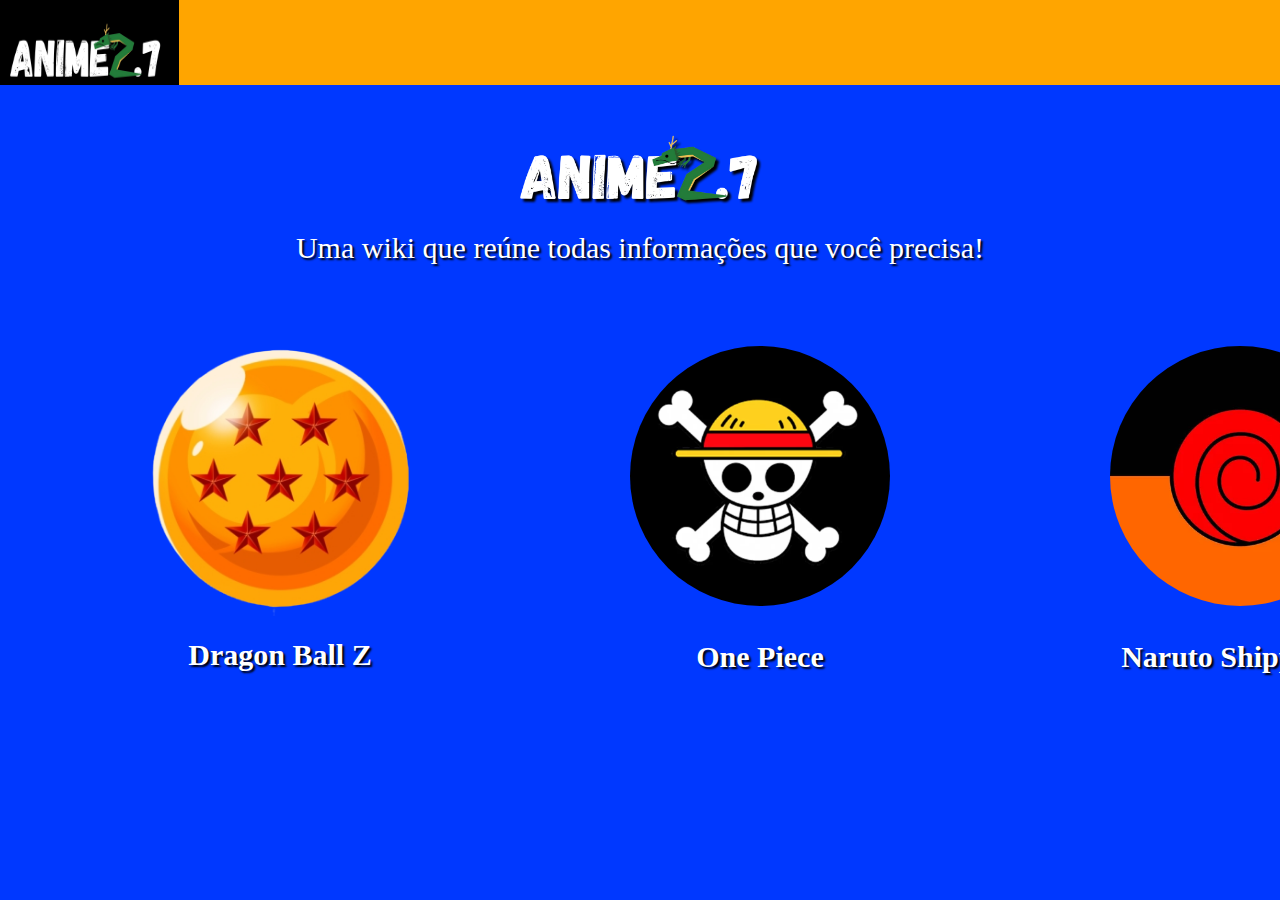
==== index.html @ 8d2ff598 "First Commit" ====
<!- 
Nome: Diogo Gomes Castro
Professor: Marco Maciel
Turma: 1° Período - ADS
Atividade: Atividade Prática 08
->
<!DOCTYPE html>
<html lang="pt-br">
<head>
    <style>
        h3{
            font-size: 30px;
        }
    </style>
    <meta charset="UTF-8">
    <meta http-equiv="X-UA-Compatible" content="IE=edge">
    <meta name="viewport" content="width=device-width, initial-scale=1.0">
    <title>Animez.7-WIKI</title>
    <link rel="stylesheet" href="reset.css">
    <link rel="stylesheet" href="style.css">
</head>
<body>

    <header>
        <div class="barratop">
            <div class="logopreto">
                <img class="logo" src="ANIMEZ.7 - Logo.png">
            </div>
        </div>
        <nav>
            <ul>

            </ul>
        </nav>
    </header>
    
    <main>
        <img id="logop" src="ANIMEZ.7 - Logo.png">

    <p>Uma wiki que reúne todas informações que você precisa!</p>
    <br> <br> <br> <br>
    <ul>
    <li>
        <a href="dragonball.html">
            <div class="animes">
            <img class="dbimg" src="dragonball.png">
            <h3 id="dbtext">Dragon Ball Z</h3>
            </div>
        </a>
    </li>
    <li>
        <div class="animes">
            <a ><img class="animesimg" src="onepiece.webp"></a>
            <h3>One Piece</h3>
        </div>
    </li>
    <li>
        <div class="animes">
            <a><img class="animesimg" src="naruto.jpg"></a>
            <h3>Naruto Shippuden</h3>
        </div>
    </li>
    </ul>
    </main>

</body>
</html>
---- style.css ----
body{
    background-color: #0038FF;
    margin: 0%;
}
.barratop{
    height:85px;
    width:100%;
    background-color:orange;
    margin-bottom:50px;
}
.logopreto{
    width:14%;
    height:85px;
    background-color:black;
}
.logo{
    width: 90%;
    height: 250%;
    margin-left:3%;
    margin-top: -30%;
}
#logop{
    width: 20%;
    height: 15%;  
    margin: auto;
    display: block;
    margin-top: -10%;
    margin-bottom: -40px;
    filter: drop-shadow(3px 3px 1px black);
}
p{
    text-shadow: 2px 2px 2px black;
    color: white;
    margin-top: -65px;
    margin-bottom: -6%;
    text-align: center; 
    font-size: 30px;
}

ul{
    display: inline-flex;
}

.animes{
    margin: 40px 40px;
    width: 400px;
    height: 400px;
    text-align: center;
    margin-top: 80px;
}

.dbimg{
    width: 69%;
    height: 69%;
    border-radius: 200%;
    object-fit: cover;   
    margin-top: -6px; 
}

#dbtext{
    margin-top: 18px;
}

.animesimg{
    width: 65%;
    height: 65%;
    border-radius: 50%;
    object-fit: cover;
}

a{
    text-decoration: none;
    color: white;
}

li{
    text-shadow: 2px 2px 2px black;
    color: white;
    font-size: 35px;
    list-style-type: none;
    font-weight: bold;
    display: flex;
}
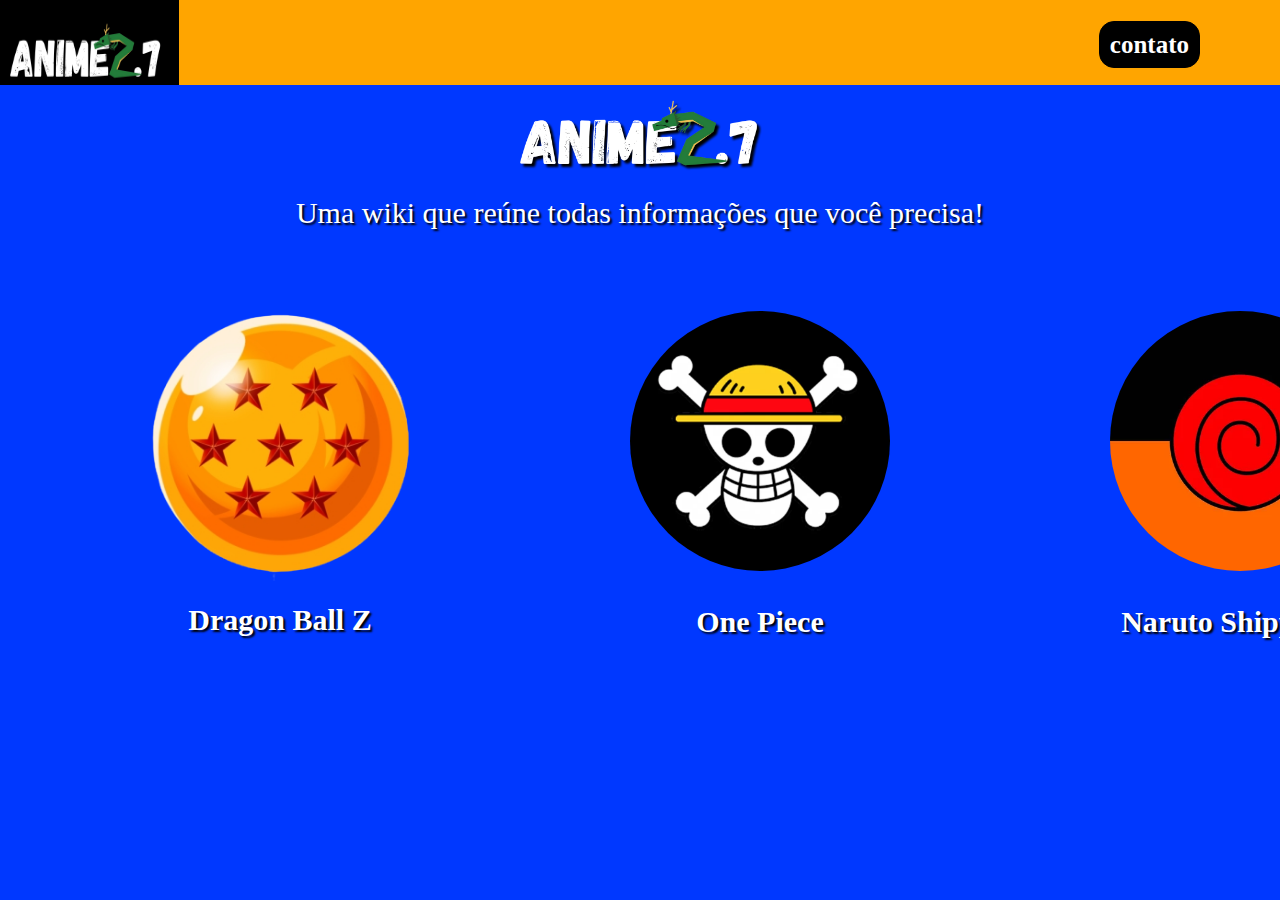
==== commit 68cf39b0: "Versão 10.0" ====
--- a/index.html
+++ b/index.html
@@ -26,12 +26,12 @@
             <div class="logopreto">
                 <img class="logo" src="ANIMEZ.7 - Logo.png">
             </div>
+            <nav>
+                <ul>
+                    <li><a href="contato.html">contato</a></li>
+                </ul>
+            </nav>
         </div>
-        <nav>
-            <ul>
-
-            </ul>
-        </nav>
     </header>
     
     <main>
--- a/style.css
+++ b/style.css
@@ -28,6 +28,26 @@
     margin-bottom: -40px;
     filter: drop-shadow(3px 3px 1px black);
 }
+
+nav{
+    position: absolute;
+    top: 5px;
+    right: 80px;
+}
+
+nav li{
+    padding: 10px;
+    text-shadow: 2px 2px 1px black;
+    color: white;
+    font-size: 25px;
+    list-style-type: none;
+    font-weight: bold;
+    background-size: 50%;
+    background-color: black;
+    border: 1px solid black;
+    border-radius: 15px 15px 15px 15px;
+}
+
 p{
     text-shadow: 2px 2px 2px black;
     color: white;
@@ -73,13 +93,12 @@
     color: white;
 }
 
-li{
+main li{
     text-shadow: 2px 2px 2px black;
     color: white;
     font-size: 35px;
     list-style-type: none;
     font-weight: bold;
-    display: flex;
 }
 
 
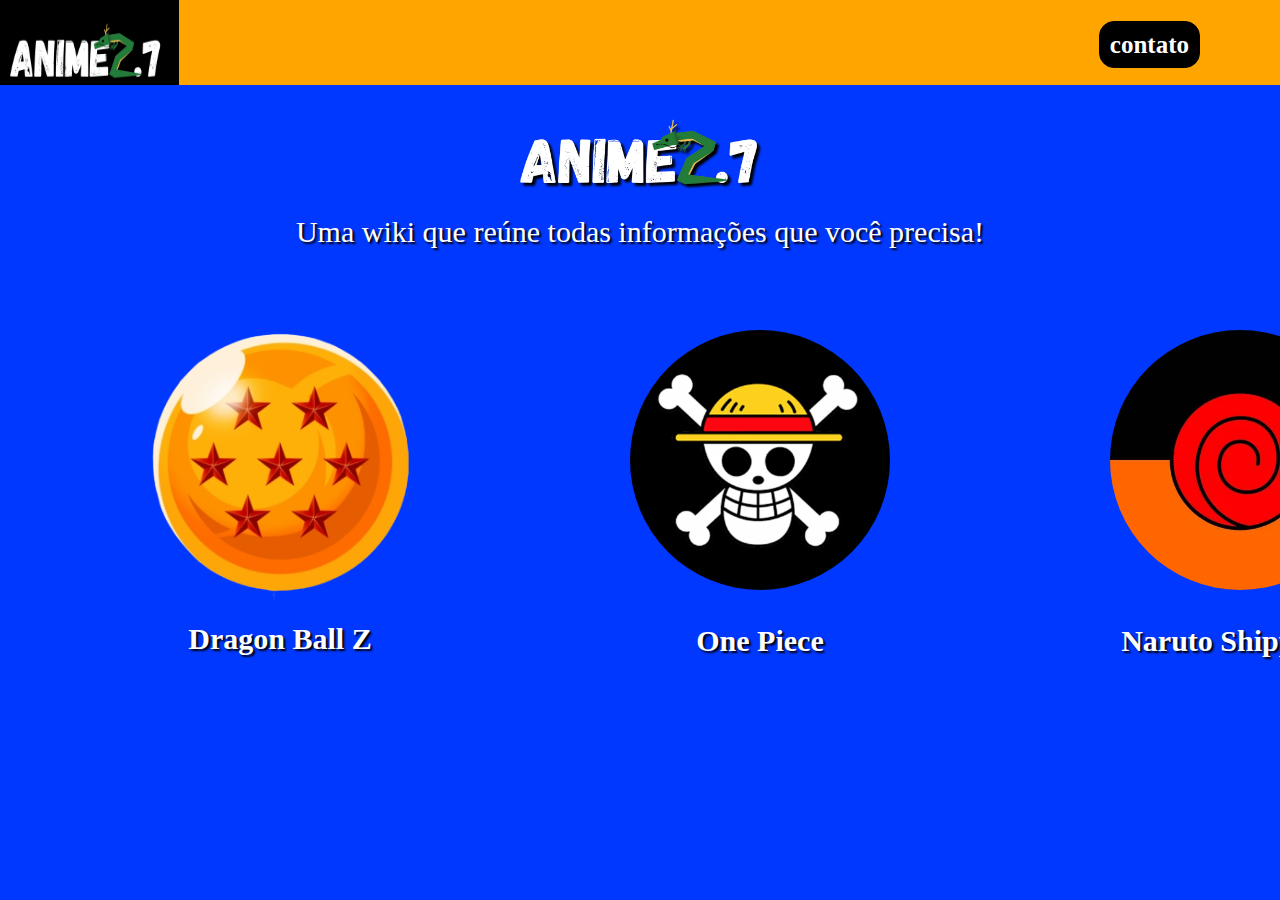
==== commit cb38f046: "Página Contato 2.0" ====
--- a/index.html
+++ b/index.html
@@ -24,7 +24,7 @@
     <header>
         <div class="barratop">
             <div class="logopreto">
-                <img class="logo" src="ANIMEZ.7 - Logo.png">
+                <a href="index.html"><img class="logo" src="ANIMEZ.7 - Logo.png"></a>
             </div>
             <nav>
                 <ul>
@@ -37,30 +37,30 @@
     <main>
         <img id="logop" src="ANIMEZ.7 - Logo.png">
 
-    <p>Uma wiki que reúne todas informações que você precisa!</p>
-    <br> <br> <br> <br>
-    <ul>
-    <li>
-        <a href="dragonball.html">
-            <div class="animes">
-            <img class="dbimg" src="dragonball.png">
-            <h3 id="dbtext">Dragon Ball Z</h3>
-            </div>
-        </a>
-    </li>
-    <li>
-        <div class="animes">
-            <a ><img class="animesimg" src="onepiece.webp"></a>
-            <h3>One Piece</h3>
-        </div>
-    </li>
-    <li>
-        <div class="animes">
-            <a><img class="animesimg" src="naruto.jpg"></a>
-            <h3>Naruto Shippuden</h3>
-        </div>
-    </li>
-    </ul>
+        <p>Uma wiki que reúne todas informações que você precisa!</p>
+        <br> <br> <br> <br>
+        <ul>
+            <li>
+                <a href="dragonball.html">
+                    <div class="animes">
+                    <img class="dbimg" src="dragonball.png">
+                    <h3 id="dbtext">Dragon Ball Z</h3>
+                    </div>
+                </a>
+            </li>
+            <li>
+                <div class="animes">
+                    <a ><img class="animesimg" src="onepiece.webp"></a>
+                    <h3>One Piece</h3>
+                </div>
+            </li>
+            <li>
+                <div class="animes">
+                    <a><img class="animesimg" src="naruto.jpg"></a>
+                    <h3>Naruto Shippuden</h3>
+                </div>
+            </li>
+        </ul>
     </main>
 
 </body>
--- a/style.css
+++ b/style.css
@@ -24,7 +24,7 @@
     height: 15%;  
     margin: auto;
     display: block;
-    margin-top: -10%;
+    margin-top: -8.5%;
     margin-bottom: -40px;
     filter: drop-shadow(3px 3px 1px black);
 }
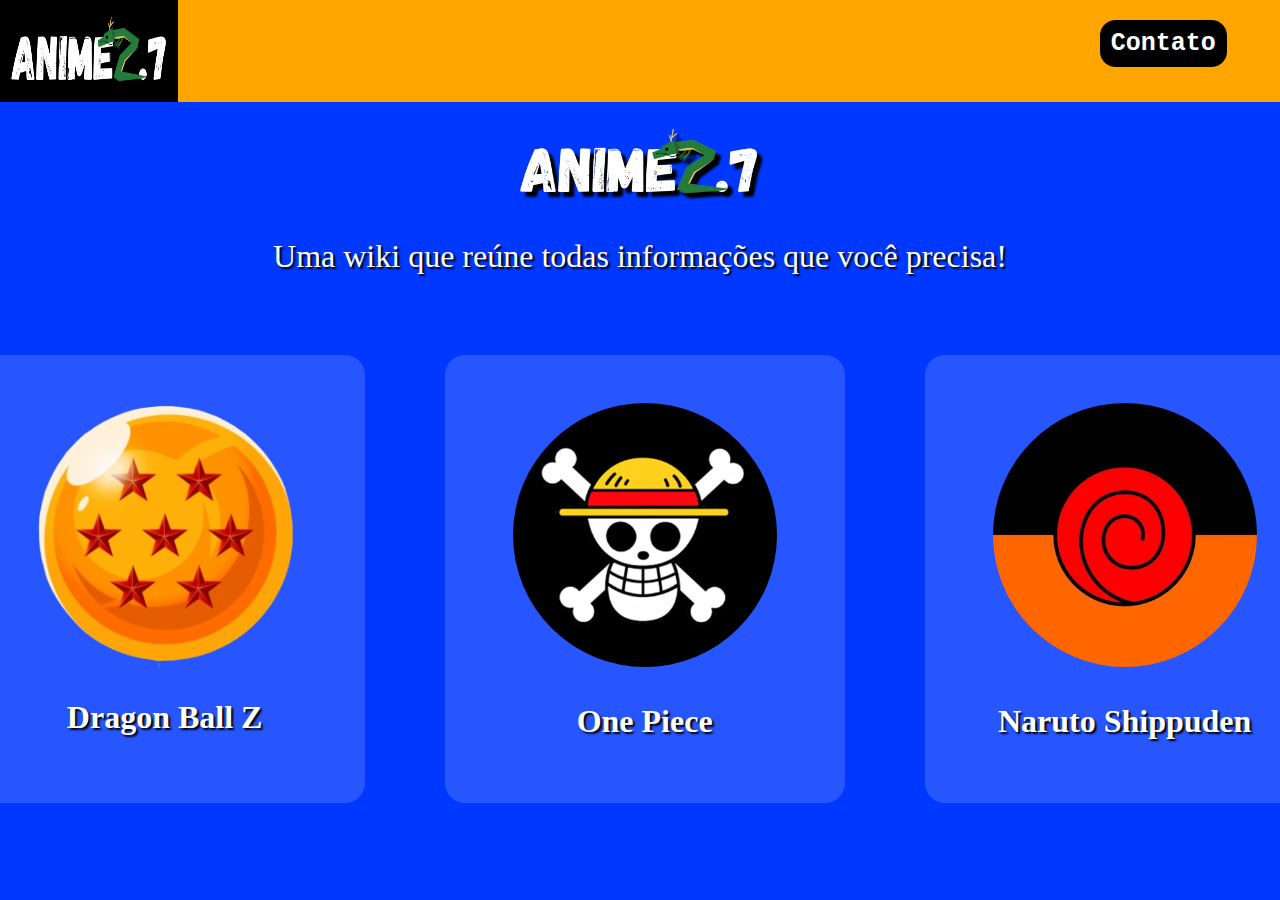
==== commit 956b0850: "Adaptado para Smartphones" ====
--- a/index.html
+++ b/index.html
@@ -14,21 +14,20 @@
     </style>
     <meta charset="UTF-8">
     <meta http-equiv="X-UA-Compatible" content="IE=edge">
-    <meta name="viewport" content="width=device-width, initial-scale=1.0">
+    <meta name="viewport" content="width=device-width">
     <title>Animez.7-WIKI</title>
     <link rel="stylesheet" href="reset.css">
     <link rel="stylesheet" href="style.css">
+    <link rel="stylesheet" href="celular_style.css">
 </head>
 <body>
 
     <header>
         <div class="barratop">
-            <div class="logopreto">
-                <a href="index.html"><img class="logo" src="ANIMEZ.7 - Logo.png"></a>
-            </div>
+            <a href="index.html"><img class="logo" src="ANIMEZ.7 - Logo.png"></a>
             <nav>
                 <ul>
-                    <li><a href="contato.html">contato</a></li>
+                    <li><a href="contato.html">Contato</a></li>
                 </ul>
             </nav>
         </div>
@@ -44,20 +43,20 @@
                 <a href="dragonball.html">
                     <div class="animes">
                     <img class="dbimg" src="dragonball.png">
-                    <h3 id="dbtext">Dragon Ball Z</h3>
+                    <h3 id="dbtext" class="text_animes">Dragon Ball Z</h3>
                     </div>
                 </a>
             </li>
             <li>
                 <div class="animes">
-                    <a ><img class="animesimg" src="onepiece.webp"></a>
-                    <h3>One Piece</h3>
+                    <img class="animesimg" src="onepiece.webp">
+                    <h3 class="text_animes">One Piece</h3>
                 </div>
             </li>
             <li>
                 <div class="animes">
-                    <a><img class="animesimg" src="naruto.jpg"></a>
-                    <h3>Naruto Shippuden</h3>
+                    <img class="animesimg" src="naruto.jpg" id="imgnaruto">
+                    <h3 class="text_animes" id="text_naruto">Naruto Shippuden</h3>
                 </div>
             </li>
         </ul>
--- a/style.css
+++ b/style.css
@@ -2,37 +2,36 @@
     background-color: #0038FF;
     margin: 0%;
 }
+
 .barratop{
-    height:85px;
+    height:11.3vh;
     width:100%;
-    background-color:orange;
-    margin-bottom:50px;
+    background-image: linear-gradient(to right, black 13.9vw, orange 50px);
 }
-.logopreto{
-    width:14%;
-    height:85px;
-    background-color:black;
+
+.logo{
+    position: relative;
+    width: 13%;
+    height: 250%;
+    top: -75%;
+    left: 0.5%;
 }
-.logo{
-    width: 90%;
-    height: 250%;
-    margin-left:3%;
-    margin-top: -30%;
-}
+
 #logop{
     width: 20%;
     height: 15%;  
     margin: auto;
     display: block;
-    margin-top: -8.5%;
+    margin-top: -5.2%;
     margin-bottom: -40px;
-    filter: drop-shadow(3px 3px 1px black);
+    filter: drop-shadow(5px 5px 1px black);
 }
 
 nav{
     position: absolute;
-    top: 5px;
-    right: 80px;
+    top: 0.8%;
+    right: 4%;
+    font-family: monospace;
 }
 
 nav li{
@@ -51,14 +50,16 @@
 p{
     text-shadow: 2px 2px 2px black;
     color: white;
-    margin-top: -65px;
+    margin-top: -4%;
     margin-bottom: -6%;
     text-align: center; 
-    font-size: 30px;
+    font-size: 200%;
 }
 
 ul{
-    display: inline-flex;
+    display: flex;
+    justify-content: center;
+    padding-right: 2.4%;
 }
 
 .animes{
@@ -67,23 +68,32 @@
     height: 400px;
     text-align: center;
     margin-top: 80px;
+    padding-top: 10%;
+    background-color: rgba(255, 255, 255, 0.154);
+    border-radius: 20px;
+    transition: 0.5s all;
+}
+
+.animes:hover{
+    width: 420px;
+    height: 420px;
 }
 
 .dbimg{
-    width: 69%;
-    height: 69%;
+    width: 68.5%;
+    height: 68.5%;
     border-radius: 200%;
     object-fit: cover;   
-    margin-top: -6px; 
+    margin-top: -7px; 
 }
 
 #dbtext{
-    margin-top: 18px;
+    margin-top: 7%;
 }
 
 .animesimg{
-    width: 65%;
-    height: 65%;
+    width: 66%;
+    height: 66%;
     border-radius: 50%;
     object-fit: cover;
 }
@@ -94,12 +104,12 @@
 }
 
 main li{
+    list-style-type: none;
+}
+
+h3{
+    font-size: 2em;
+    margin-top: 8.6%;
     text-shadow: 2px 2px 2px black;
     color: white;
-    font-size: 35px;
-    list-style-type: none;
-    font-weight: bold;
-}
-
-
-
+}--- a/celular_style.css
+++ b/celular_style.css
@@ -0,0 +1,142 @@
+@media screen and (max-width: 480px) 
+{
+    
+    .barratop{
+        height:7.5vh;
+        width:100%;
+        background-image: linear-gradient(to right, black 27vw, orange 50px);
+    }
+    
+    .logo{
+        position: relative;
+        width: 25%;
+        height: 220%;
+        top: -60%;
+        left: 1%;
+    }
+
+    nav{
+        position: absolute;
+        top: 0.5%;
+        right: 3%;
+        font-family: monospace;
+    }
+    
+    nav li{
+        padding: 10px;
+        text-shadow: 2px 2px 1px black;
+        color: white;
+        font-size: 1em;
+        list-style-type: none;
+        font-weight: bold;
+        background-size: 50%;
+        background-color: black;
+        border: 1px solid black;
+        border-radius: 15px 15px 15px 15px;
+    }
+
+    #logop{
+        width: 40%;
+        height: 35%;  
+        margin: auto;
+        display: block;
+        margin-top: -8.5%;
+        filter: drop-shadow(5px 5px 1px black);
+    }
+
+    p{
+        text-shadow: 2px 2px 2px black;
+        color: white;
+        margin-top: -8%;
+        margin-bottom: -15%;
+        text-align: center; 
+        font-size: 99%;
+    }
+
+    ul{
+        display: flex;
+        padding-right: 0;
+        padding-left: 0;
+        flex-direction: column;
+        justify-content: center;
+        justify-content: space-between;
+    }
+
+    .animes{
+        display: flex;
+        width: 90%;
+        padding: 0%;
+        height: 5%;
+        margin-top: 8%;
+        margin-bottom: 0%;
+        margin-left: auto;
+        margin-right: auto;
+        background-color: rgba(255, 255, 255, 0.154);
+        border-radius: 20px;
+        transition: 0.5s all;
+    } 
+
+    .dbimg{
+        width: 25.5%;
+        height: 25.5%;
+        border-radius: 200%;
+        object-fit: cover;   
+        margin-top: 0%; 
+        margin-bottom: 0.2%;
+    }
+    
+    #dbtext{
+        margin: 0%;
+        margin-top: 8.5%;
+        margin-left: 3%;
+    }
+    
+    .animesimg{
+        width: 23.5%;
+        height: 24%;
+        border-radius: 0%;
+        clip-path: circle(49.5%);
+        object-fit: cover;
+        margin-top: 0.8%;
+        margin-bottom: 1%;
+        margin-left: 1%;
+    }
+
+    #imgnaruto{
+        width: 33%;
+        height: 33%;
+        border-radius: 50%;
+        clip-path: circle(40%);
+        object-fit: cover;
+        margin-top: 0.8%;
+        margin-left: -4%;
+   
+    }
+
+    #text_naruto{
+        position: relative;
+        left: 0.5%;
+        margin-left: 0%;
+    }
+
+    .animes:hover{
+        width: 90%;
+        height: 20%;
+    }
+    
+    a{
+        text-decoration: none;
+        color: white;
+    }
+    
+    main li{
+        list-style-type: none;
+    }
+    
+    .text_animes{
+        font-size: 1.8em;
+        margin-top: 8.5%;
+        margin-left: 4.5%;
+    }
+    
+}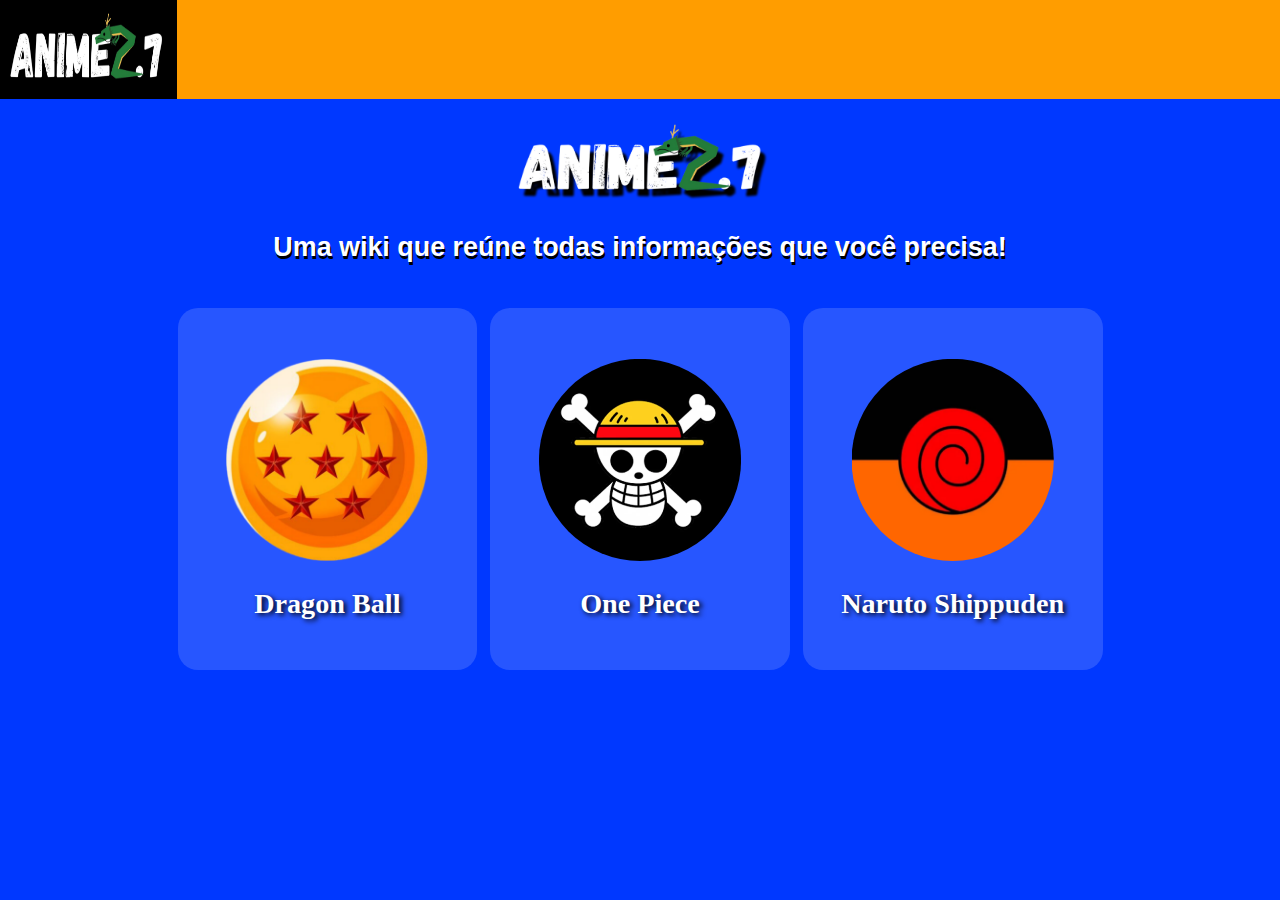
==== commit 5464d9cd: "Remaster" ====
--- a/index.html
+++ b/index.html
@@ -1,66 +1,51 @@
-<!- 
-Nome: Diogo Gomes Castro
-Professor: Marco Maciel
-Turma: 1° Período - ADS
-Atividade: Atividade Prática 08
-->
 <!DOCTYPE html>
 <html lang="pt-br">
 <head>
-    <style>
-        h3{
-            font-size: 30px;
-        }
-    </style>
     <meta charset="UTF-8">
-    <meta http-equiv="X-UA-Compatible" content="IE=edge">
-    <meta name="viewport" content="width=device-width">
-    <title>Animez.7-WIKI</title>
-    <link rel="stylesheet" href="reset.css">
+    <meta name="viewport" content="width=device-width, initial-scale=1.0">
     <link rel="stylesheet" href="style.css">
-    <link rel="stylesheet" href="celular_style.css">
+    <title>Document</title>
 </head>
 <body>
+    <header>
+        <img id="logo" src="Images/ANIMEZ.7 - Logo.png" alt="AnimeZ.7">
+    </header>
 
-    <header>
-        <div class="barratop">
-            <a href="index.html"><img class="logo" src="ANIMEZ.7 - Logo.png"></a>
-            <nav>
-                <ul>
-                    <li><a href="contato.html">Contato</a></li>
-                </ul>
-            </nav>
+    <main>
+        <div id="boas_vindas">
+            <h1>AnimeZ.7</h1>
+            <img id="logoP" src="Images/ANIMEZ.7 - Logo.png" alt="AnimeZ.7">
+            <h2>Uma wiki que reúne todas informações que você precisa!</h2>
         </div>
-    </header>
+
+        <div id="animes">
+            <div class="div_animes">
+                <a href="Dragon Ball/dragonball.html" class="evlp_animes" id="div_db">
+                    <img id="gif_db" class="gif" src="Images/goku-gif.gif">
+                    <img id="img_db" src="Images/Dragon_Ball.png">
+                    <h3>Dragon Ball</h3>
+                </a>
+            </div>
+
+
+            <div class="div_animes">
+                <div class="evlp_animes" id="div_op">
+                    <img id="gif_op" class="gif" src="Images/luffy_gif.gif">
+                    <img id="img_op" src="Images/onepiece.webp">
+                    <h3>One Piece</h3>
+                </div>
     
-    <main>
-        <img id="logop" src="ANIMEZ.7 - Logo.png">
+            </div>
 
-        <p>Uma wiki que reúne todas informações que você precisa!</p>
-        <br> <br> <br> <br>
-        <ul>
-            <li>
-                <a href="dragonball.html">
-                    <div class="animes">
-                    <img class="dbimg" src="dragonball.png">
-                    <h3 id="dbtext" class="text_animes">Dragon Ball Z</h3>
-                    </div>
-                </a>
-            </li>
-            <li>
-                <div class="animes">
-                    <img class="animesimg" src="onepiece.webp">
-                    <h3 class="text_animes">One Piece</h3>
+            <div class="div_animes" id="div_naruto">
+                <div class="evlp_animes" id="padding_naruto">
+                    <img id="gif_naruto" class="gif" src="Images/naruto_gif.gif">
+                    <img id="img_naruto" src="Images/naruto.png">
+                    <h3>Naruto Shippuden</h3>
                 </div>
-            </li>
-            <li>
-                <div class="animes">
-                    <img class="animesimg" src="naruto.jpg" id="imgnaruto">
-                    <h3 class="text_animes" id="text_naruto">Naruto Shippuden</h3>
-                </div>
-            </li>
-        </ul>
+            </div>
+        </div>
     </main>
-
+    <script src="gif.js"></script>
 </body>
-</html>         +</html>--- a/style.css
+++ b/style.css
@@ -1,115 +1,162 @@
+*{
+    margin: 0;
+    padding: 0;
+    border: 0;
+}
+
 body{
     background-color: #0038FF;
-    margin: 0%;
+    overflow: hidden;
 }
 
-.barratop{
-    height:11.3vh;
+header{
+    height:11vh;
     width:100%;
-    background-image: linear-gradient(to right, black 13.9vw, orange 50px);
+    background-image: linear-gradient(to right, black 13.8vw, rgb(255, 157, 0) 1vw);
 }
 
-.logo{
-    position: relative;
-    width: 13%;
-    height: 250%;
-    top: -75%;
-    left: 0.5%;
+#logo{
+    width: 12vw;
+    height: 8vh;
+    margin-top: 1.2vh;
+    margin-left: 0.75vw;
 }
 
-#logop{
-    width: 20%;
-    height: 15%;  
-    margin: auto;
-    display: block;
-    margin-top: -5.2%;
-    margin-bottom: -40px;
-    filter: drop-shadow(5px 5px 1px black);
+#boas_vindas{
+    display: flex;
+    justify-content: center;
+    align-items: center;
+    flex-direction: column;
 }
 
-nav{
-    position: absolute;
-    top: 0.8%;
-    right: 4%;
-    font-family: monospace;
+h1{
+    display: none;
 }
 
-nav li{
-    padding: 10px;
-    text-shadow: 2px 2px 1px black;
-    color: white;
-    font-size: 25px;
-    list-style-type: none;
-    font-weight: bold;
-    background-size: 50%;
-    background-color: black;
-    border: 1px solid black;
-    border-radius: 15px 15px 15px 15px;
+#logoP{
+    filter: drop-shadow(0.4vw 0.8vh 0.1vw rgb(0, 0, 0));
+    width: 19vw;
+    margin-top: 2.5vh;
 }
 
-p{
-    text-shadow: 2px 2px 2px black;
-    color: white;
-    margin-top: -4%;
-    margin-bottom: -6%;
-    text-align: center; 
-    font-size: 200%;
+h2{
+    color: rgb(255, 255, 255);
+    margin-top: 4.2vh;
+    font-size: 2.1vw;
+    text-shadow: 0.1vw 0.3vh  rgb(0, 0, 0);
+    font-family: 'Gill Sans', 'Gill Sans MT', Calibri, 'Trebuchet MS', sans-serif, Helvetica, sans-serif;
 }
 
-ul{
+#animes{
     display: flex;
     justify-content: center;
-    padding-right: 2.4%;
+    align-items: center;
+    flex-direction: row;
+    margin-top: 5vh;
+    padding: 0 19vh;
 }
 
-.animes{
-    margin: 40px 40px;
-    width: 400px;
-    height: 400px;
-    text-align: center;
-    margin-top: 80px;
-    padding-top: 10%;
-    background-color: rgba(255, 255, 255, 0.154);
-    border-radius: 20px;
-    transition: 0.5s all;
-}
-
-.animes:hover{
-    width: 420px;
-    height: 420px;
-}
-
-.dbimg{
-    width: 68.5%;
-    height: 68.5%;
-    border-radius: 200%;
-    object-fit: cover;   
-    margin-top: -7px; 
-}
-
-#dbtext{
-    margin-top: 7%;
-}
-
-.animesimg{
-    width: 66%;
-    height: 66%;
-    border-radius: 50%;
-    object-fit: cover;
+.div_animes{
+    display: flex;
+    justify-content: center;
+    align-items: center;
+    flex: 1;
+    position: relative;
 }
 
 a{
     text-decoration: none;
-    color: white;
 }
 
-main li{
-    list-style-type: none;
+.evlp_animes{
+    background-color: rgba(255, 255, 255, 0.154);
+    display: flex;
+    justify-content: center;
+    align-items: center;
+    flex-direction: column;
+    padding: 5.6vh 3.8vw;
+    border-radius: 20px;
+    transition: 0.21s linear;
+    position: relative;
+    cursor: pointer;
+}
+
+/*DRAGON BALL Z*/
+#gif_db{
+    width: 22vw;
+    position: absolute;
+    top: 4vh;
+    left: 6.8vw;
+    pointer-events: none;
+    z-index: 1;
+}
+
+/* HOVER GIF_DB */
+#div_db:hover #img_db{
+    opacity: 70%;
+}
+
+#img_db{
+    width: 15.8vw;
+}
+
+/*ONE PIECE*/
+#gif_op{
+    position: absolute;
+    z-index: 1;
+    width: 80vw;
+    bottom: 10vh;
+    left: -7vw;
+    pointer-events: none;
+}
+
+/* HOVER GIF_OP */
+#div_op:hover #img_op{
+    opacity: 70%;
+}
+
+#img_op{
+    width: 15.8vw;
+    clip-path: circle();
+}
+
+/*NARUTO SHIPPUDEN*/
+#padding_naruto{
+    padding: 5.6vh 3vw;
+}
+
+#gif_naruto{
+    position: absolute;
+    z-index: 1;
+    width: 63vw;
+    bottom: 20vh;
+    left: -6vw;
+    pointer-events: none;
+}
+
+/* HOVER GIF_NARUTO */
+#div_naruto:hover #img_naruto{
+    opacity: 70%;
+}
+
+#img_naruto{
+    width: 15.8vw;
+    clip-path: circle();
 }
 
 h3{
-    font-size: 2em;
-    margin-top: 8.6%;
-    text-shadow: 2px 2px 2px black;
-    color: white;
+    color: rgb(255, 255, 255);
+    font-size: 2.2vw;
+    text-shadow: 0.2vw 0.2vh 0.4vw rgb(0, 0, 0);
+    margin-top: 3vh;
+}
+
+/*HOVER ANIME*/
+
+.evlp_animes:hover{
+    padding: 5.6vh 4.3vw 8vh 4.3vw;
+}
+
+#padding_naruto:hover{
+    padding: 5.6vh 3.5vw 8vh 3.5vw;
 }